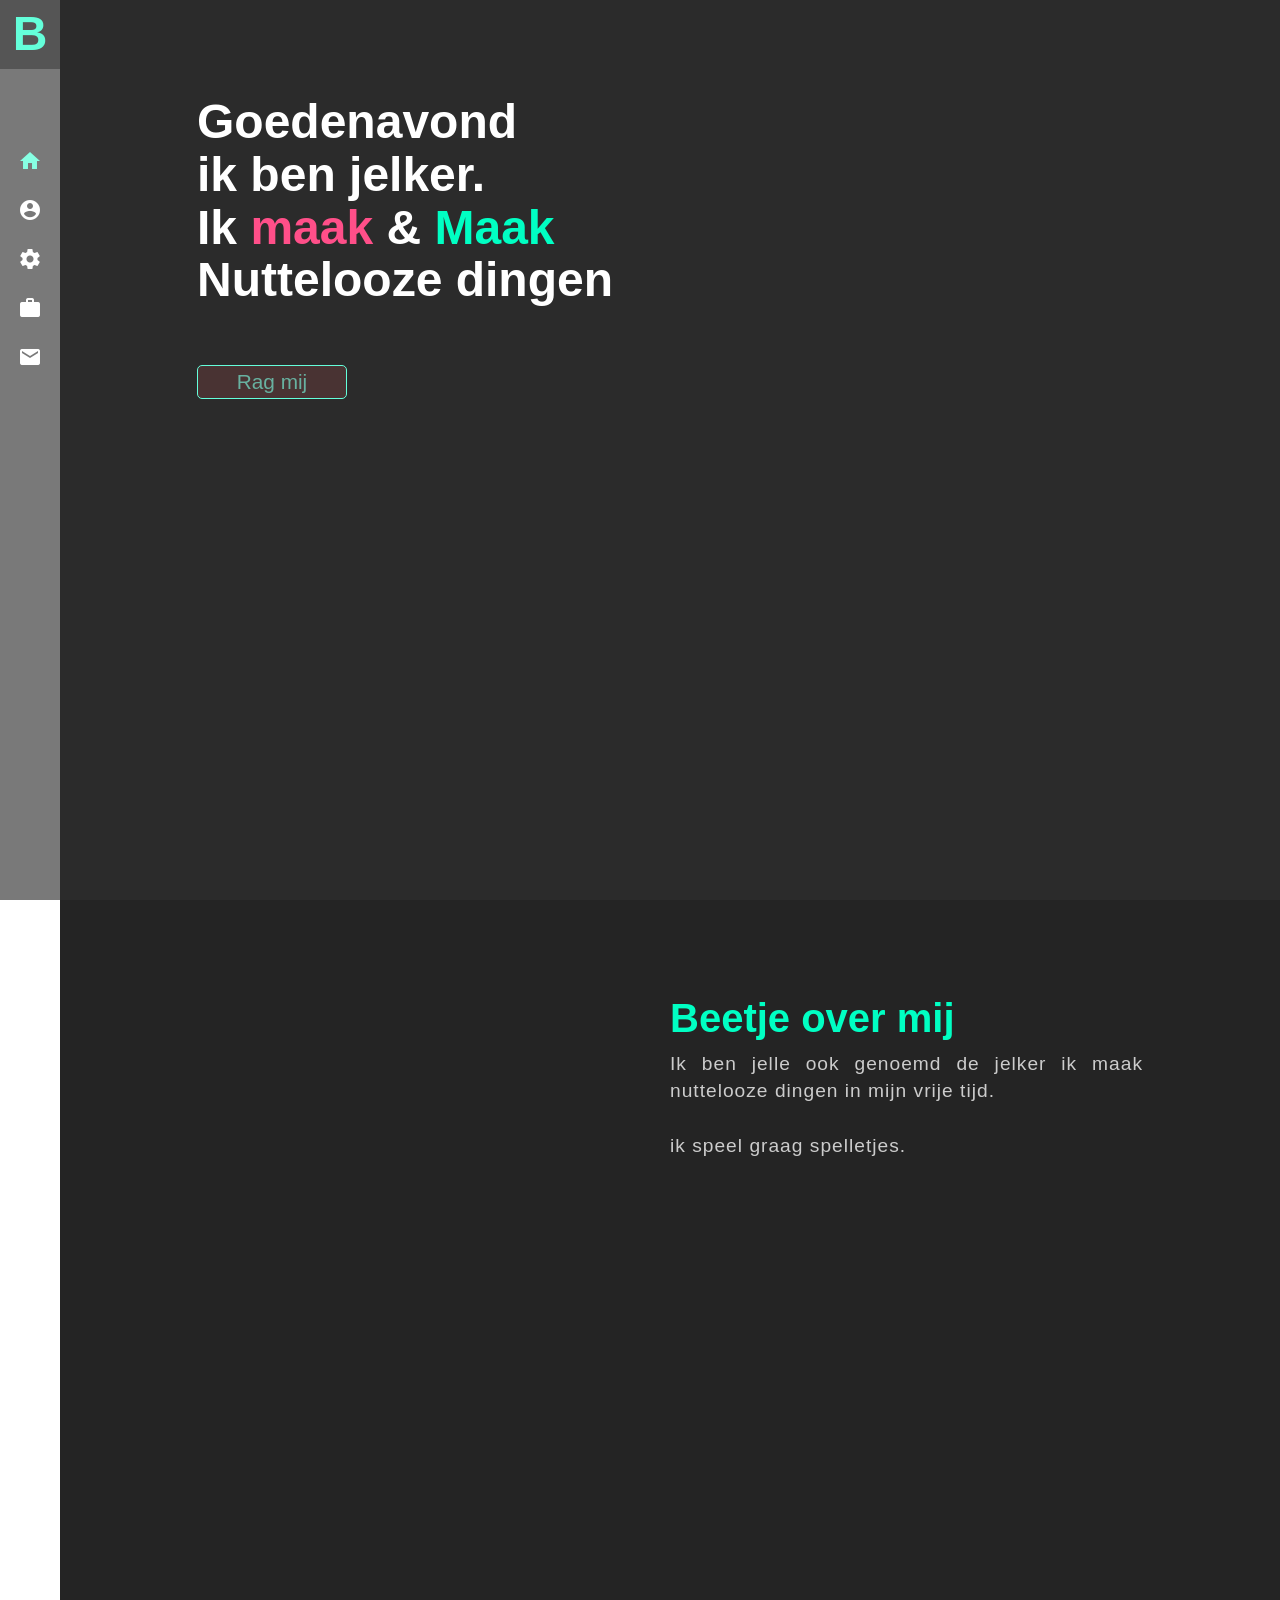
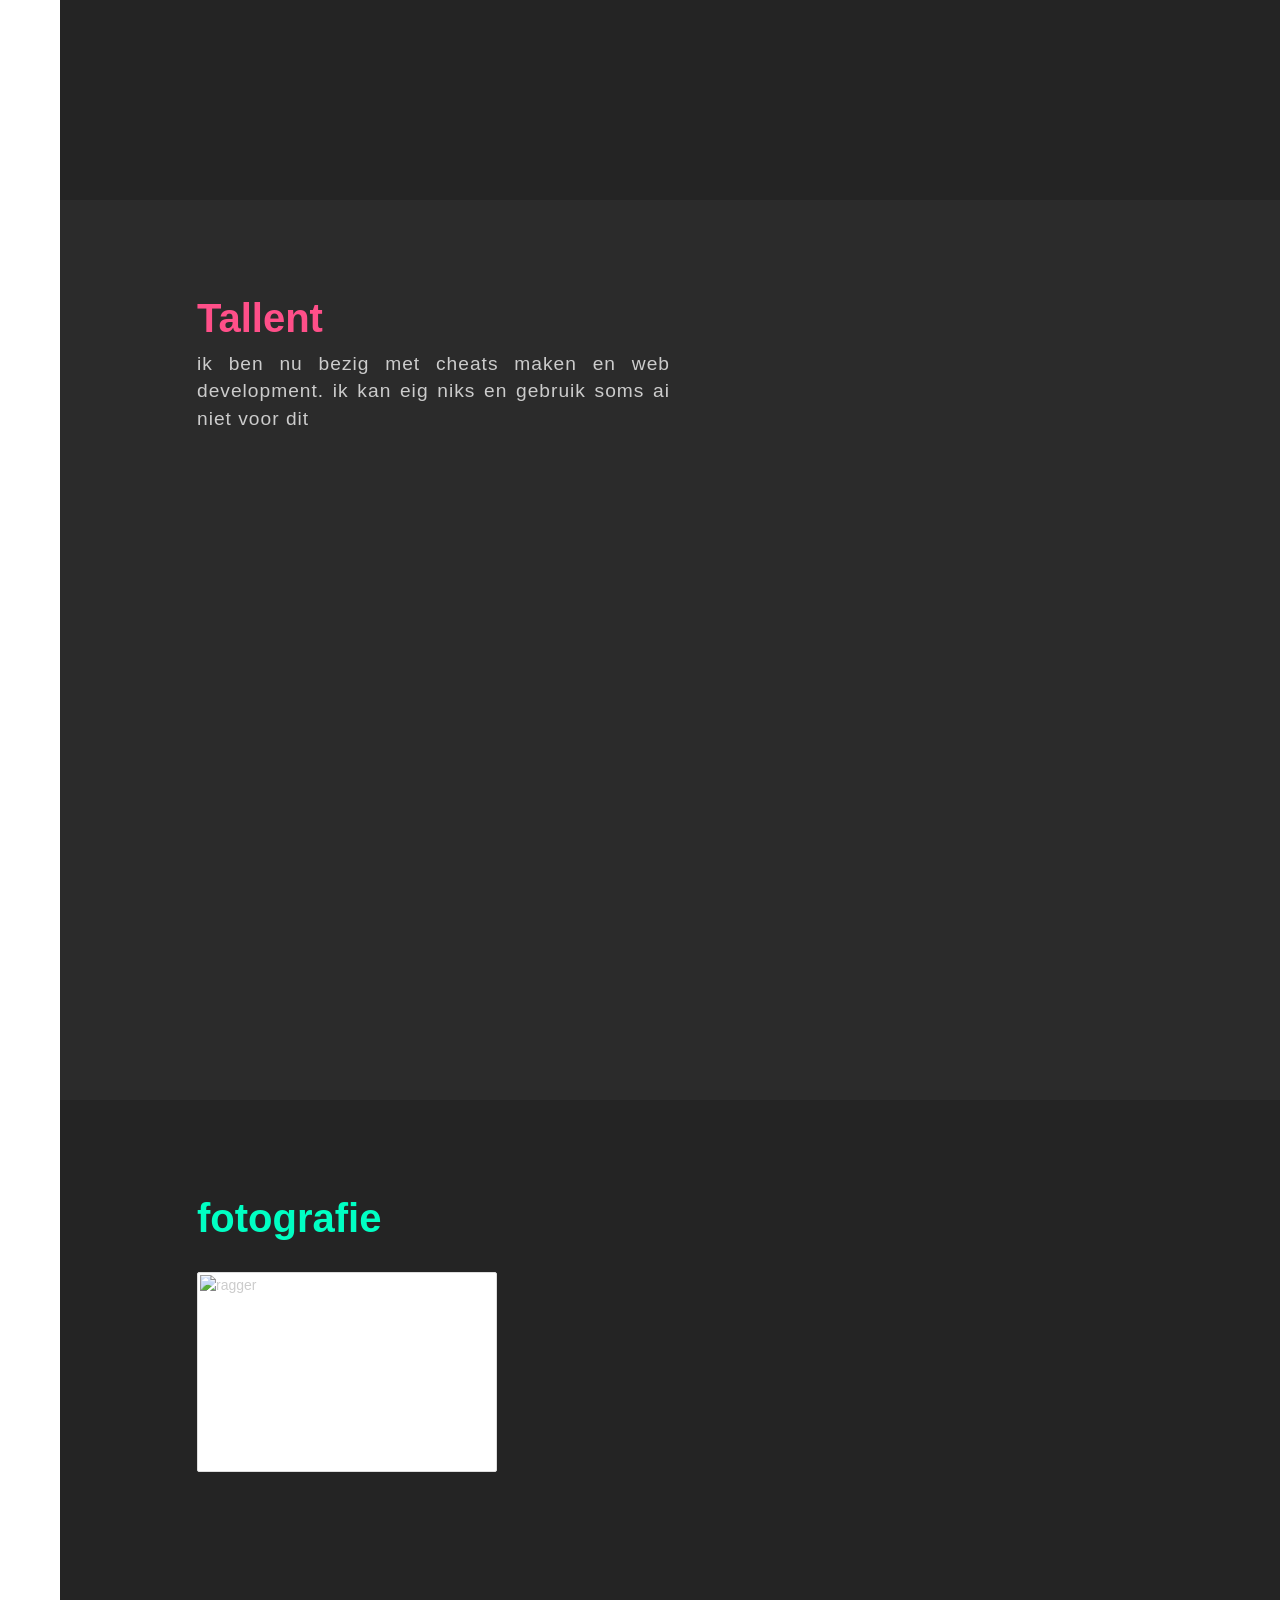
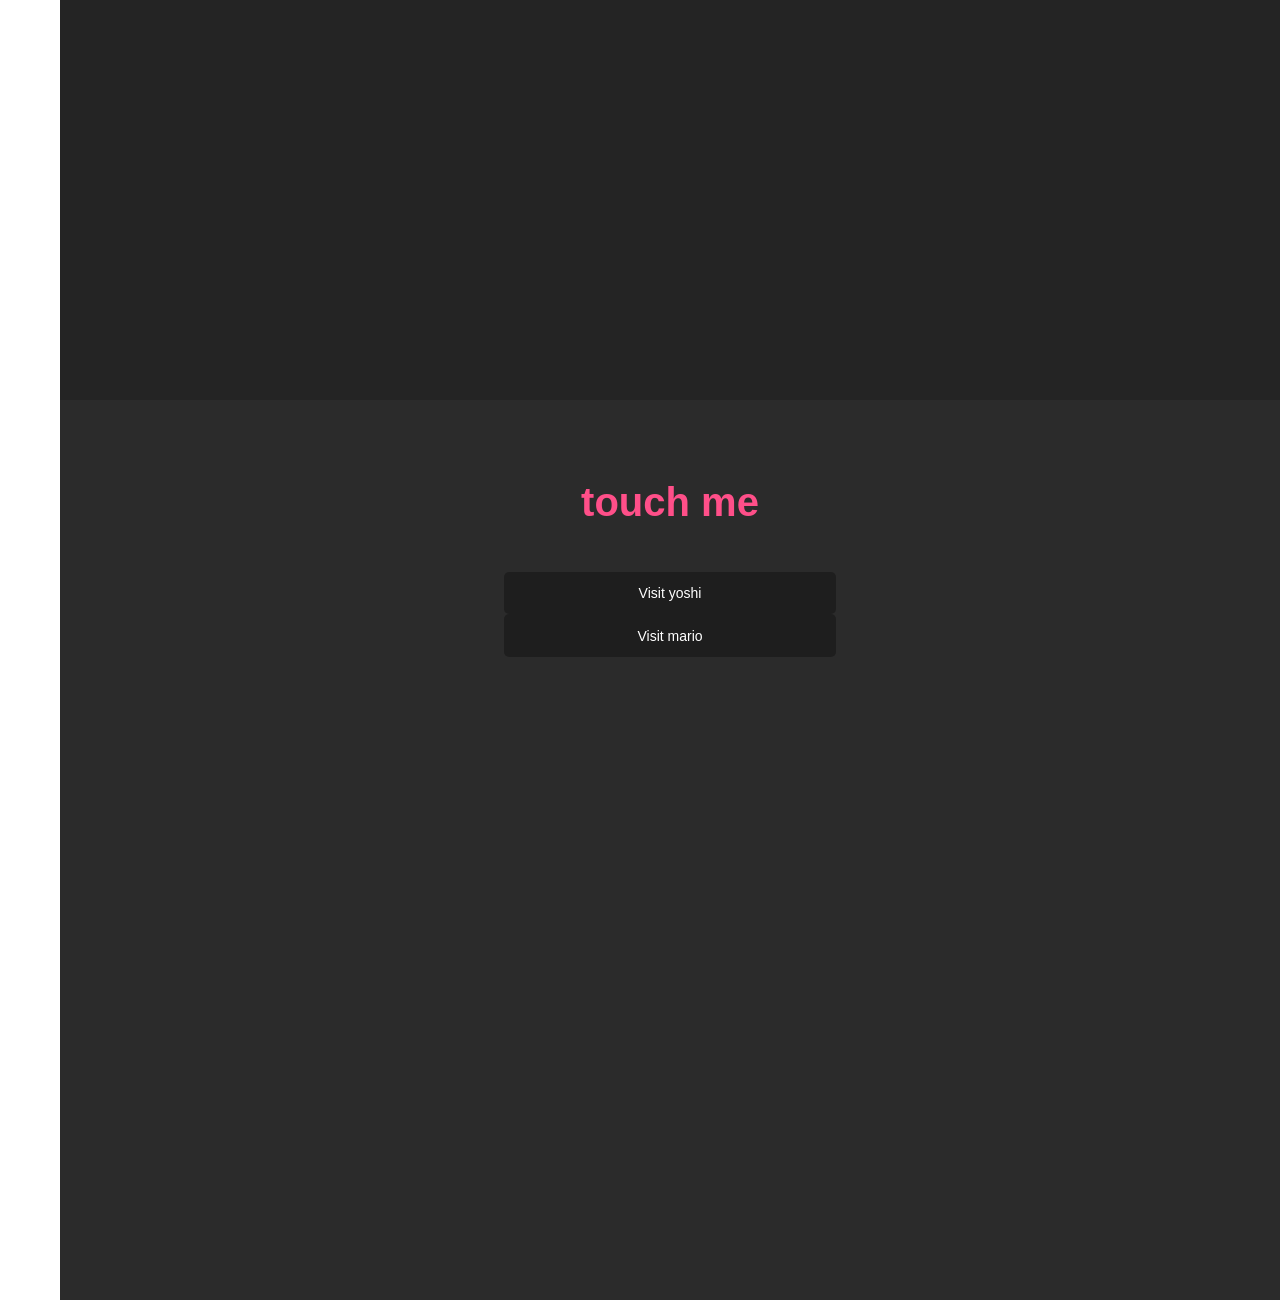
==== index.html @ 1fe653a0 "jasper site sito stick" ====
<!DOCTYPE html>
<html lang="nl-BE">
<head>
  <meta charset="UTF-8">
  <meta name="viewport" content="width=device-width, initial-scale=1.0">
  <title>Portfolio</title>
  <link rel="stylesheet" href="https://cdnjs.cloudflare.com/ajax/libs/twitter-bootstrap/3.3.7/css/bootstrap.min.css">
  <link rel="stylesheet" href="https://fonts.googleapis.com/icon?family=Material+Icons">
  <link rel="stylesheet" href="https://cdn.jsdelivr.net/gh/konpa/devicon@df6431e323547add1b4cf45992913f15286456d3/devicon.min.css">
  <link rel="stylesheet" href="css/style.css">
</head>
<body>
  <nav>
    <span class="brand">
      <a href="#home">B</a>
    </span>
    <div class="menu">
      <a href="#home" class="active scroll-page"><i class="material-icons">home</i></a><br>
      <a href="#about" class="scroll-page"><i class="material-icons">account_circle</i></a><br>
      <a href="#skills" class="scroll-page"><i class="material-icons">settings</i></a><br>
      <a href="#works" class="scroll-page"><i class="material-icons">work</i></a><br>
      <a href="#contact" class="scroll-page"><i class="material-icons">mail</i></a><br>
    </div>
    <div class="social">
      <a href="https://github.com/jellie12" target="_blank" rel="noopener noreferrer"><i class="devicon-github-plain"></i></a><br>
      <a href="https://twitter.com" target="_blank" rel="noopener noreferrer"><i class="devicon-twitter-plain"></i></a><br>
      <a href="https://www.facebook.com" target="_blank" rel="noopener noreferrer"><i class="devicon-facebook-plain"></i></a><br>
    </div>
  </nav>
  <section id="home">
    <div class="container">
      <h1 class="welcome">Goedenavond<br>ik ben jelker.<br> Ik <span class="pink">maak</span> &amp; <span class="blue">Maak</span> <br>Nuttelooze dingen</h1>
      <a href="#contact"><button class="scroll-page">Rag mij</button></a>
    </div>
  </section>
  <section id="about">
    <div class="container">
      <div class="text-container">
        <h2 class="blue">Beetje over mij</h2>
        <p>Ik ben jelle ook genoemd de jelker ik maak nuttelooze dingen in mijn vrije tijd.<br><br> ik speel graag spelletjes.</p>
      </div>
    </div>
  </section>
  <section id="skills">
    <div class="container">
      <div class="text-container">
        <h2 class="pink">Tallent</h2>
        <p>ik ben nu bezig met cheats maken en web development. ik kan eig niks en gebruik soms ai niet voor dit</p><br>
      </div>
    </div>
  </section>
  <section id="works">
    <div class="container">
      <h2 class="blue">fotografie</h2>
      <div class="image-container">
        <div class="img-display">
          <img src="../Project-Web-Dev-2026/media/mezelf.jpeg" alt="ragger" class="img-thumbnail">
        </div>
      </div>
    </div>
  </section>
  <section id="contact">
    <div class="container">
      <div class="form-container">
        <h2 class="pink">touch me</h2>
        <form>
          <a href="https://6ssl.github.io/project1-BETA/">
            <input type="button" value="Visit yoshi"/>
          </a>
          <a href="https://walter-white-the-creator.github.io/jasper/">
            <input type="button" value="Visit mario"/>
          </a>
        </form>
      </div>
    </div>
  </section>
  <script src="https://cdnjs.cloudflare.com/ajax/libs/jquery/3.2.1/jquery.min.js"></script>
  <script src="js/app.js"></script>
</body>
</html>
---- css/style.css ----
html {
  font-size: 16px;
}

body {
  margin: 0;
  padding: 0;
  width: 100%;
  color: #ccc;
}

.container {
  width: 80%;
}

a, a:hover {
  text-decoration: none;
  color: #64ffda;
}

nav {
  position: fixed;
  display: block;
  width: 60px;
  height: 100vh;
  background-color: #797979;
  text-align: center;
  z-index: 1000;
}

nav .brand {
  font-size: 3rem;
  font-weight: 600;
  display: block;
  background-color: #555555;
}

nav .menu {
  display: block;
  margin-top: 5rem;
}

nav .menu a {
  display: block;
}

nav .menu a, nav .social a {
  color: #ffffff;
  -webkit-transition: color 320ms ease-in;
  -moz-transition: color 320ms ease-in;
  -ms-transition: color 320ms ease-in;
  -o-transition: color 320ms ease-in;
  transition: color 320ms ease-in;
}

nav .menu a:hover, nav .menu a.active, nav .social a:hover {
  color: #87ffe3;
}

nav .social {
  margin-top: 3rem;
}

nav .social a {
  display: inline-block;
  margin-bottom: 5px;
}

section {
  min-height: 100vh;
  margin-left: 60px;
}

section:nth-child(odd) {
  background-color: #242424;
}

section:nth-child(even) {
  background-color: #2b2b2b;
}

.container h2 {
  margin-top: 6rem;
  font-weight: 800;
  font-size: 2.5rem;
}

.welcome {
  font-size: 3rem;
  font-weight: 800;
  color: #fff;
  margin-top: 6rem;
}

.pink {
  color: #ff4f89;
}

.blue {
  color: #00ffc3;
}

#home button {
  margin-top: 3rem;
  width: 150px;
  font-size: 1.3rem;
  border: 1px solid #64ffdb;
  border-radius: 5px;
  color: #68b1a0;
  background-color: #493333;
  -webkit-transition: background 320ms ease-in;
  -moz-transition: background 320ms ease-in;
  -ms-transition: background 320ms ease-in;
  -o-transition: background 320ms ease-in;
  transition: background 320ms ease-in;
}

#home button:hover {
  background-color: #4ba590;
  color: #676767;
}

.text-container {
  width: 50%;
  text-align: justify;
}

#about .text-container {
  float: right;
}

.text-container p {
  font-size: 1.2rem;
  letter-spacing: 1px;
}

#works h2 {
  margin-bottom: 2rem;
}

.img-thumbnail {
  width: 300px;
  height: 200px;
  background-color: #fff;
  padding: 2px;
  border-radius: 2px;
}

.form-container {
  width: 50%;
  text-align: center;
  margin: 0 auto;
  margin-top: -1rem;
}

form {
  margin-top: 3rem;
}

.form-container input, .form-container textarea, .form-container button {
  margin: 0 auto;
  display: block;
}

input, textarea {
  width: 70%;
  border: none;
  border-radius: 5px;
  padding: .7rem;
  background-color: rgba(0, 0, 0, 0.3);
  color: #fff;
}

textarea {
  height: 120px;
  resize: none;
}

form button {
  margin-top: 3rem;
  width: 150px;
  height: 2rem;
  font-size: 1rem;
  border: 1px solid #f06292;
  border-radius: 5px;
  color: #f06292;
  background-color: #444;
  -webkit-transition: background 320ms ease-in;
  -moz-transition: background 320ms ease-in;
  -ms-transition: background 320ms ease-in;
  -o-transition: background 320ms ease-in;
  transition: background 320ms ease-in;
}

form button:hover {
  background-color: #f06292;
  color: #444;
}
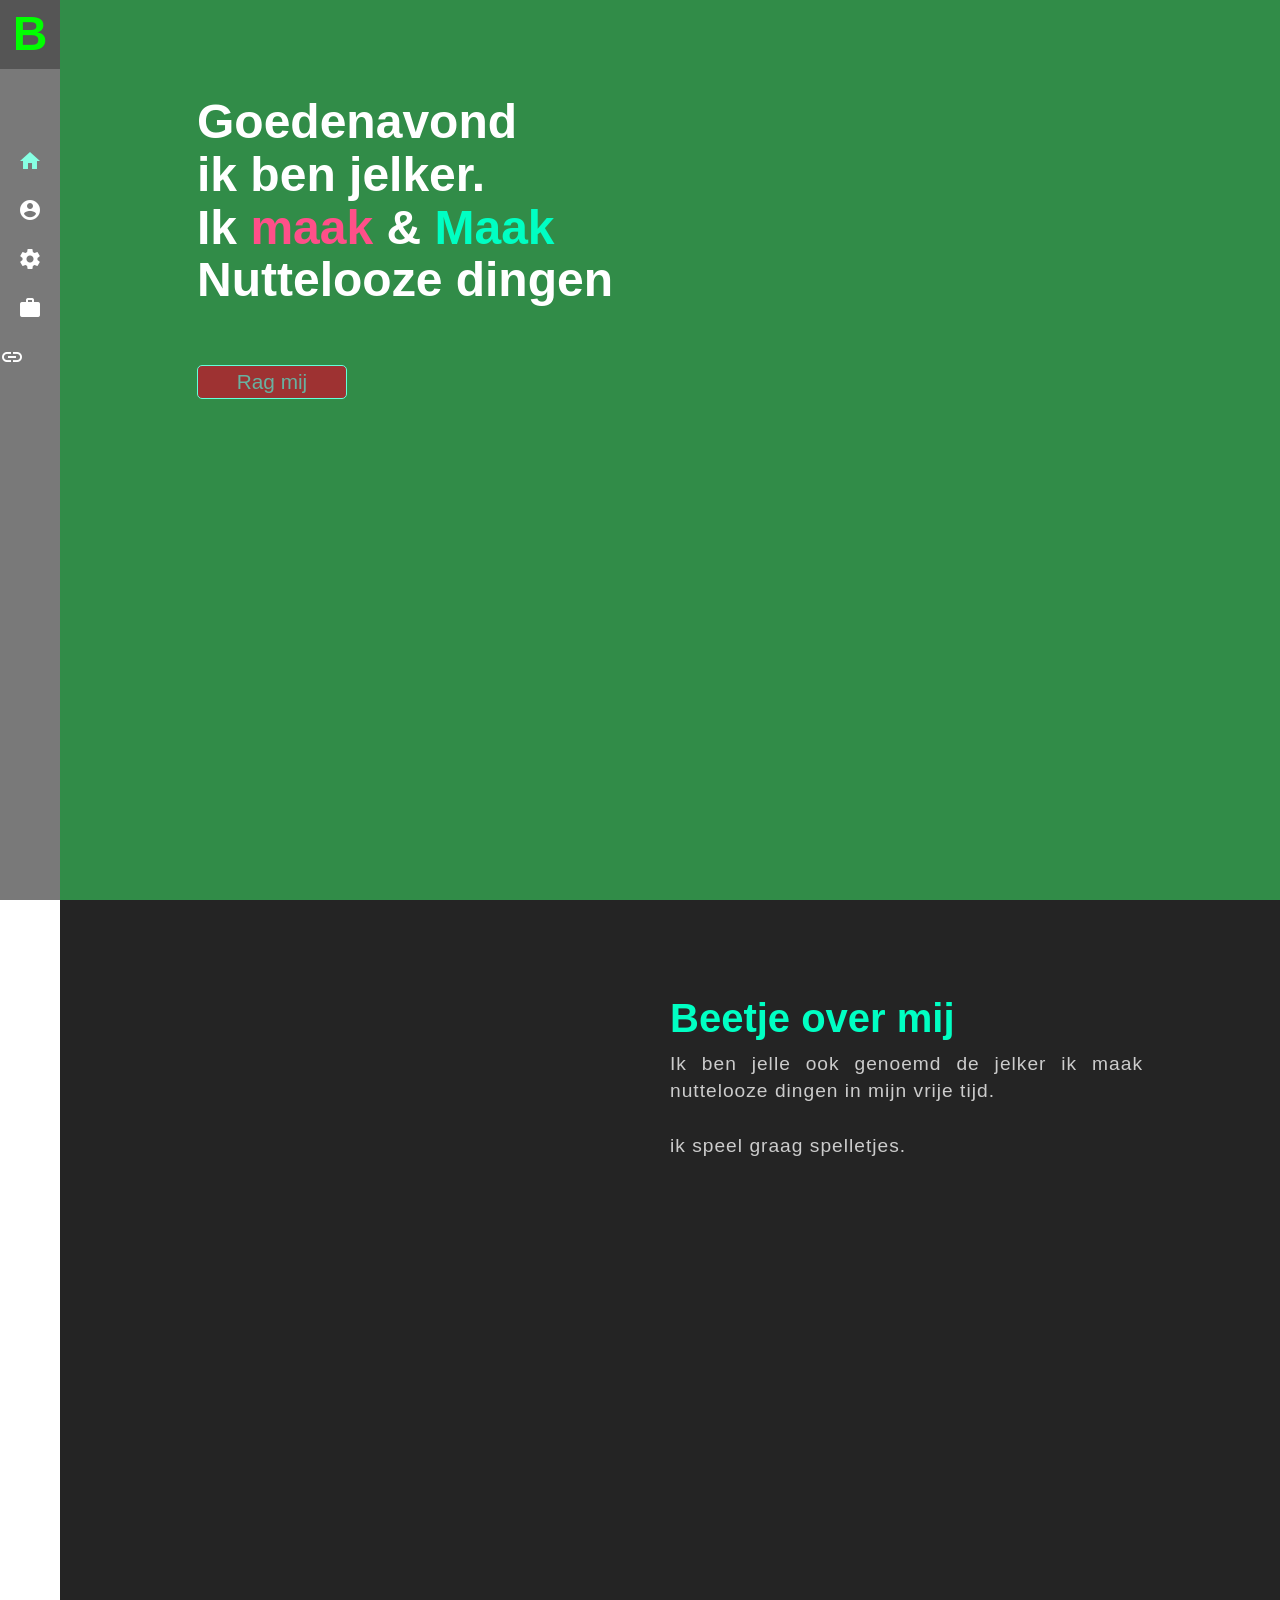
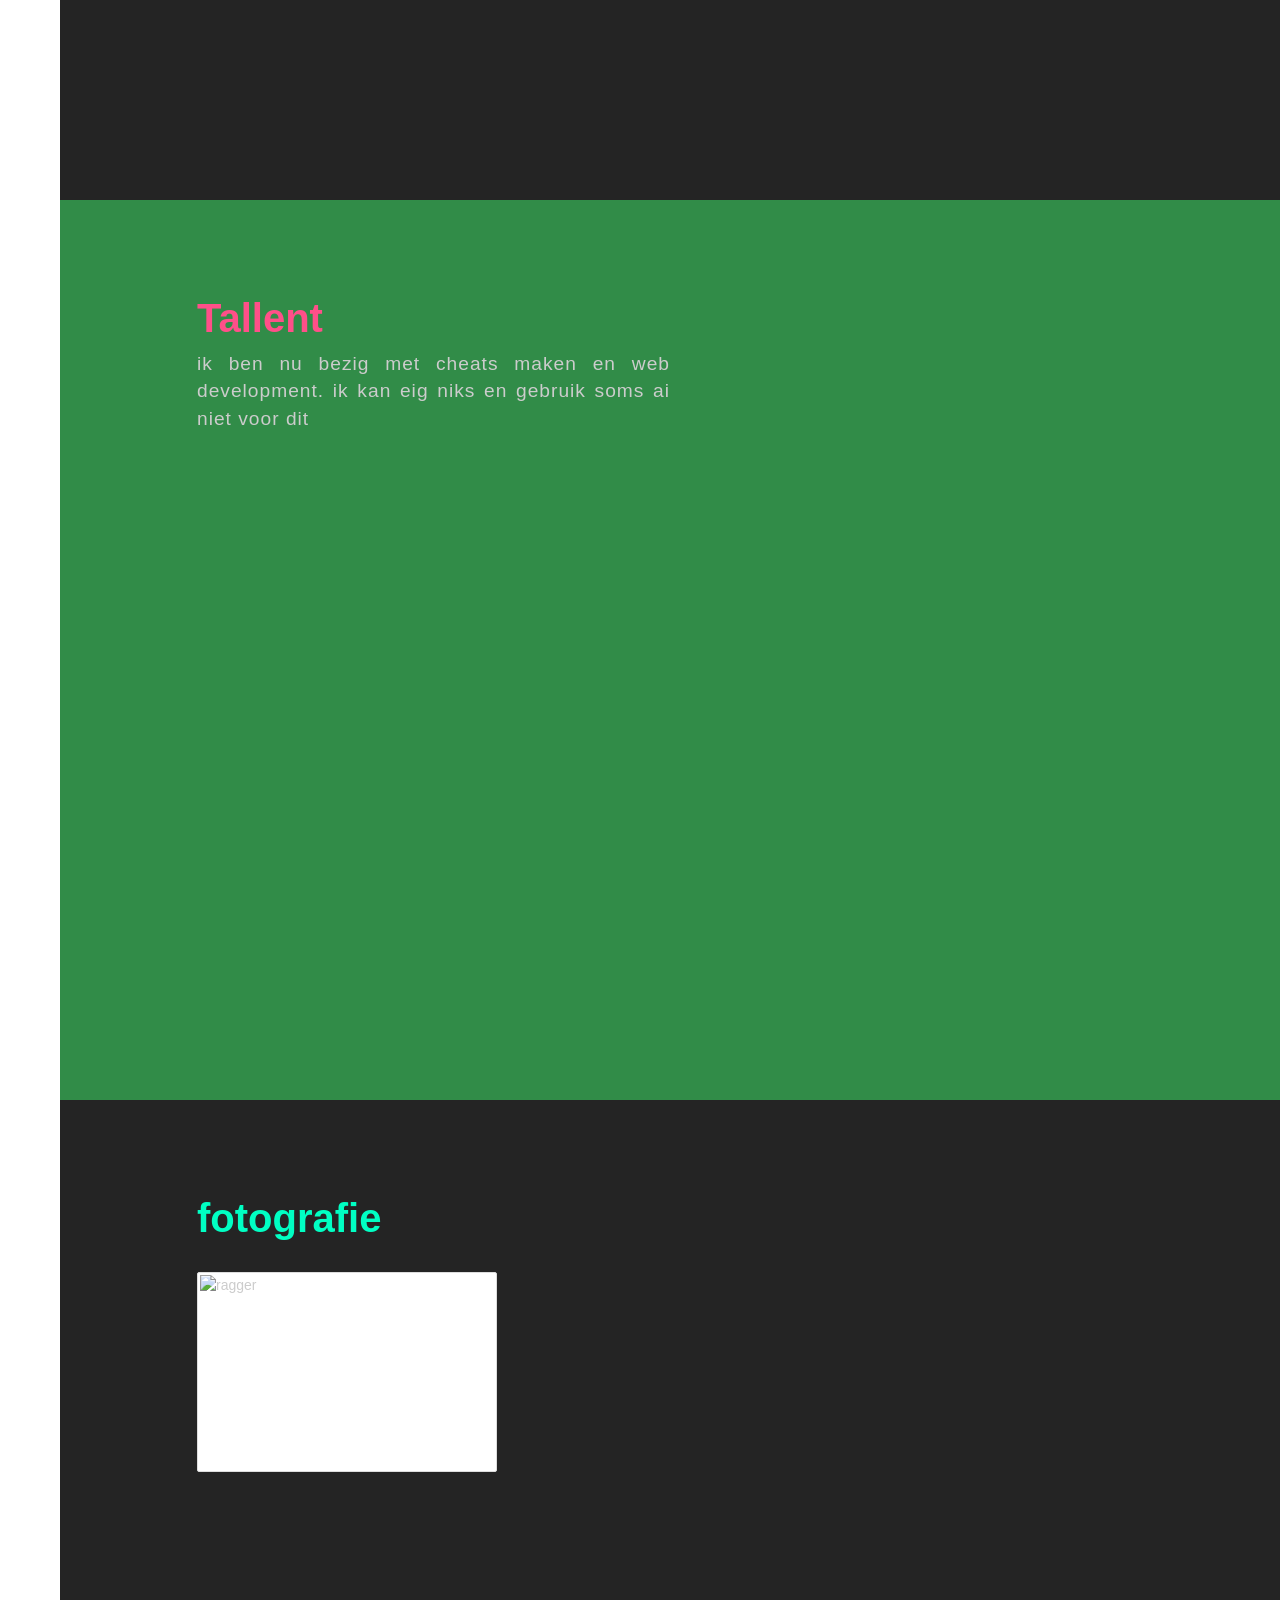
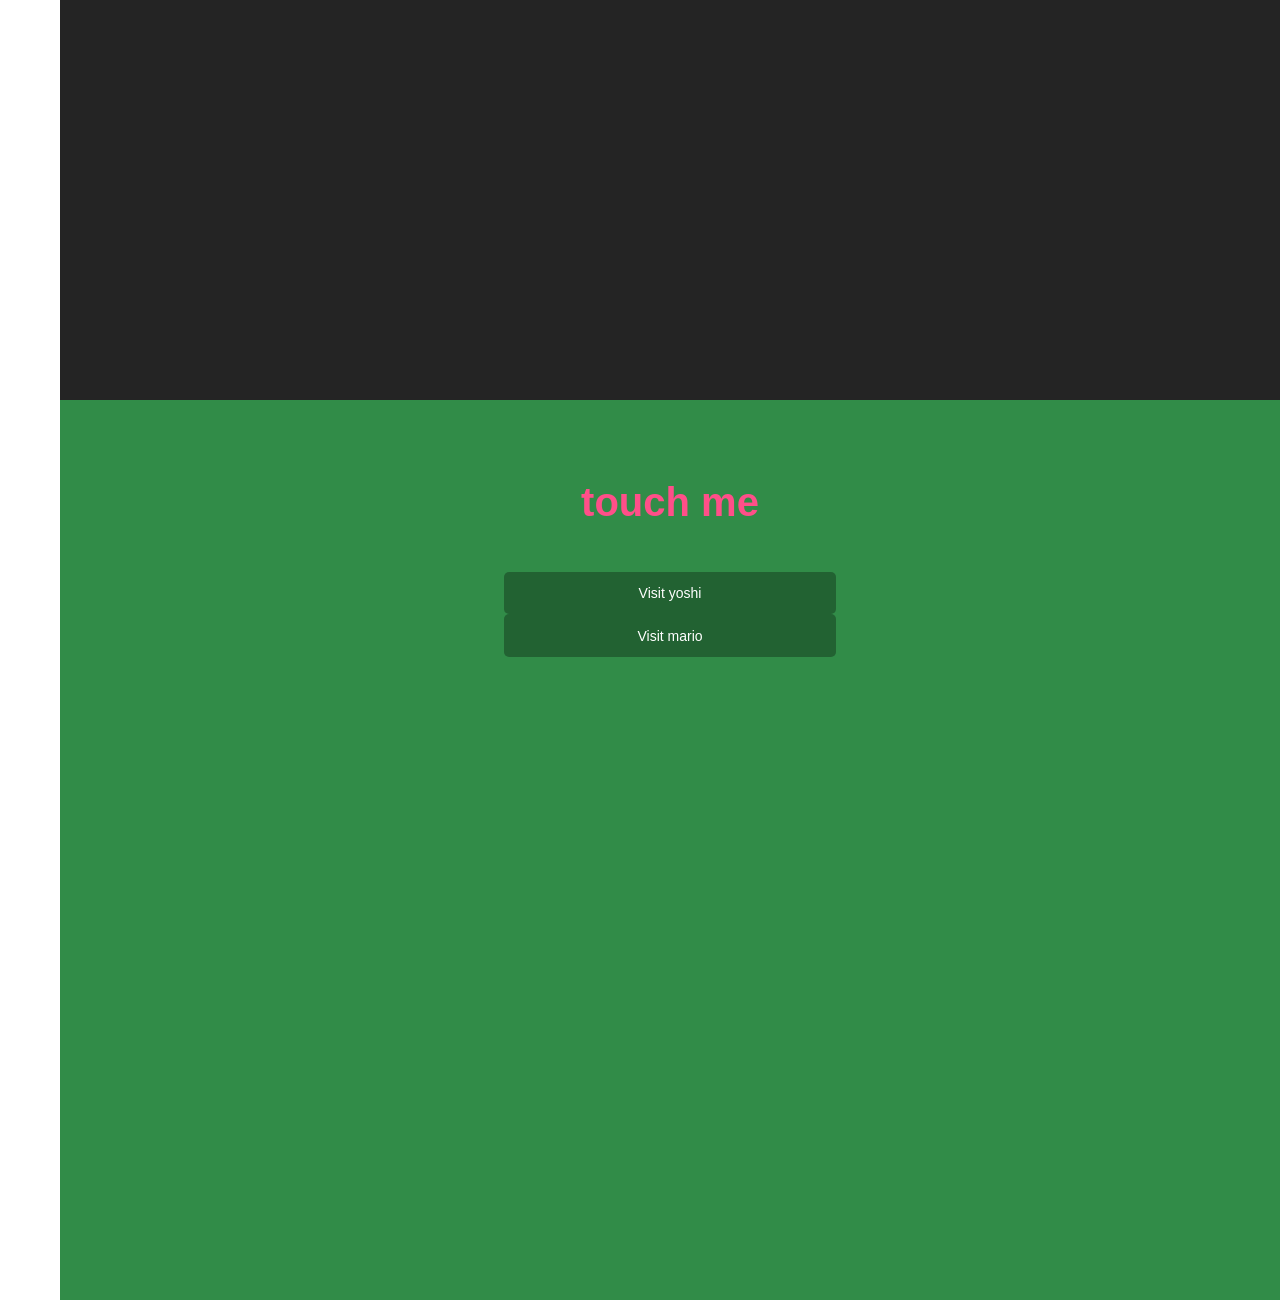
==== commit 5099585d: "Update index.html" ====
--- a/index.html
+++ b/index.html
@@ -19,7 +19,7 @@
       <a href="#about" class="scroll-page"><i class="material-icons">account_circle</i></a><br>
       <a href="#skills" class="scroll-page"><i class="material-icons">settings</i></a><br>
       <a href="#works" class="scroll-page"><i class="material-icons">work</i></a><br>
-      <a href="#contact" class="scroll-page"><i class="material-icons">mail</i></a><br>
+      <a href="#contact" class="scroll-page"><i class="material-icons">linked_services</i></a><br>
     </div>
     <div class="social">
       <a href="https://github.com/jellie12" target="_blank" rel="noopener noreferrer"><i class="devicon-github-plain"></i></a><br>
--- a/css/style.css
+++ b/css/style.css
@@ -15,7 +15,7 @@
 
 a, a:hover {
   text-decoration: none;
-  color: #64ffda;
+  color: #00ff00;
 }
 
 nav {
@@ -76,7 +76,7 @@
 }
 
 section:nth-child(even) {
-  background-color: #2b2b2b;
+  background-color: #318c48;
 }
 
 .container h2 {
@@ -107,7 +107,7 @@
   border: 1px solid #64ffdb;
   border-radius: 5px;
   color: #68b1a0;
-  background-color: #493333;
+  background-color: #9e3232;
   -webkit-transition: background 320ms ease-in;
   -moz-transition: background 320ms ease-in;
   -ms-transition: background 320ms ease-in;
@@ -117,7 +117,7 @@
 
 #home button:hover {
   background-color: #4ba590;
-  color: #676767;
+  color: #56b865;
 }
 
 .text-container {
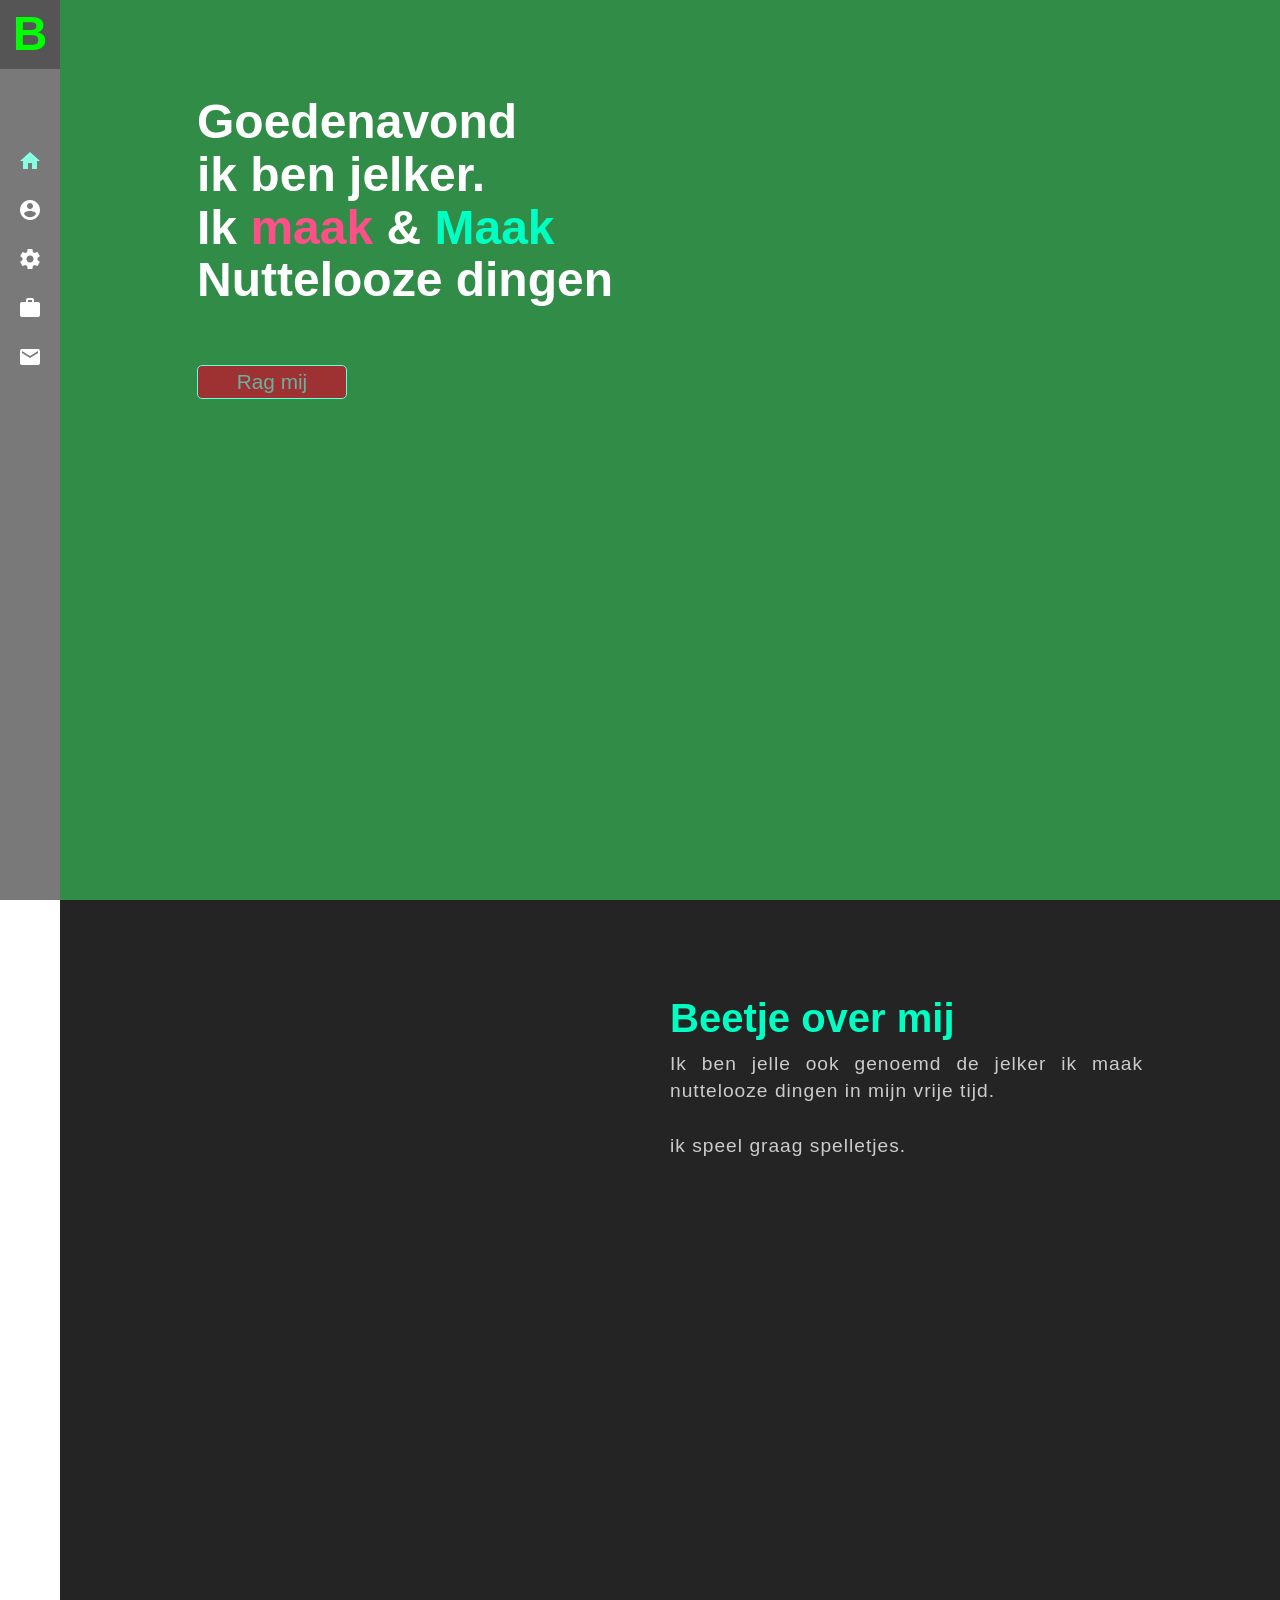
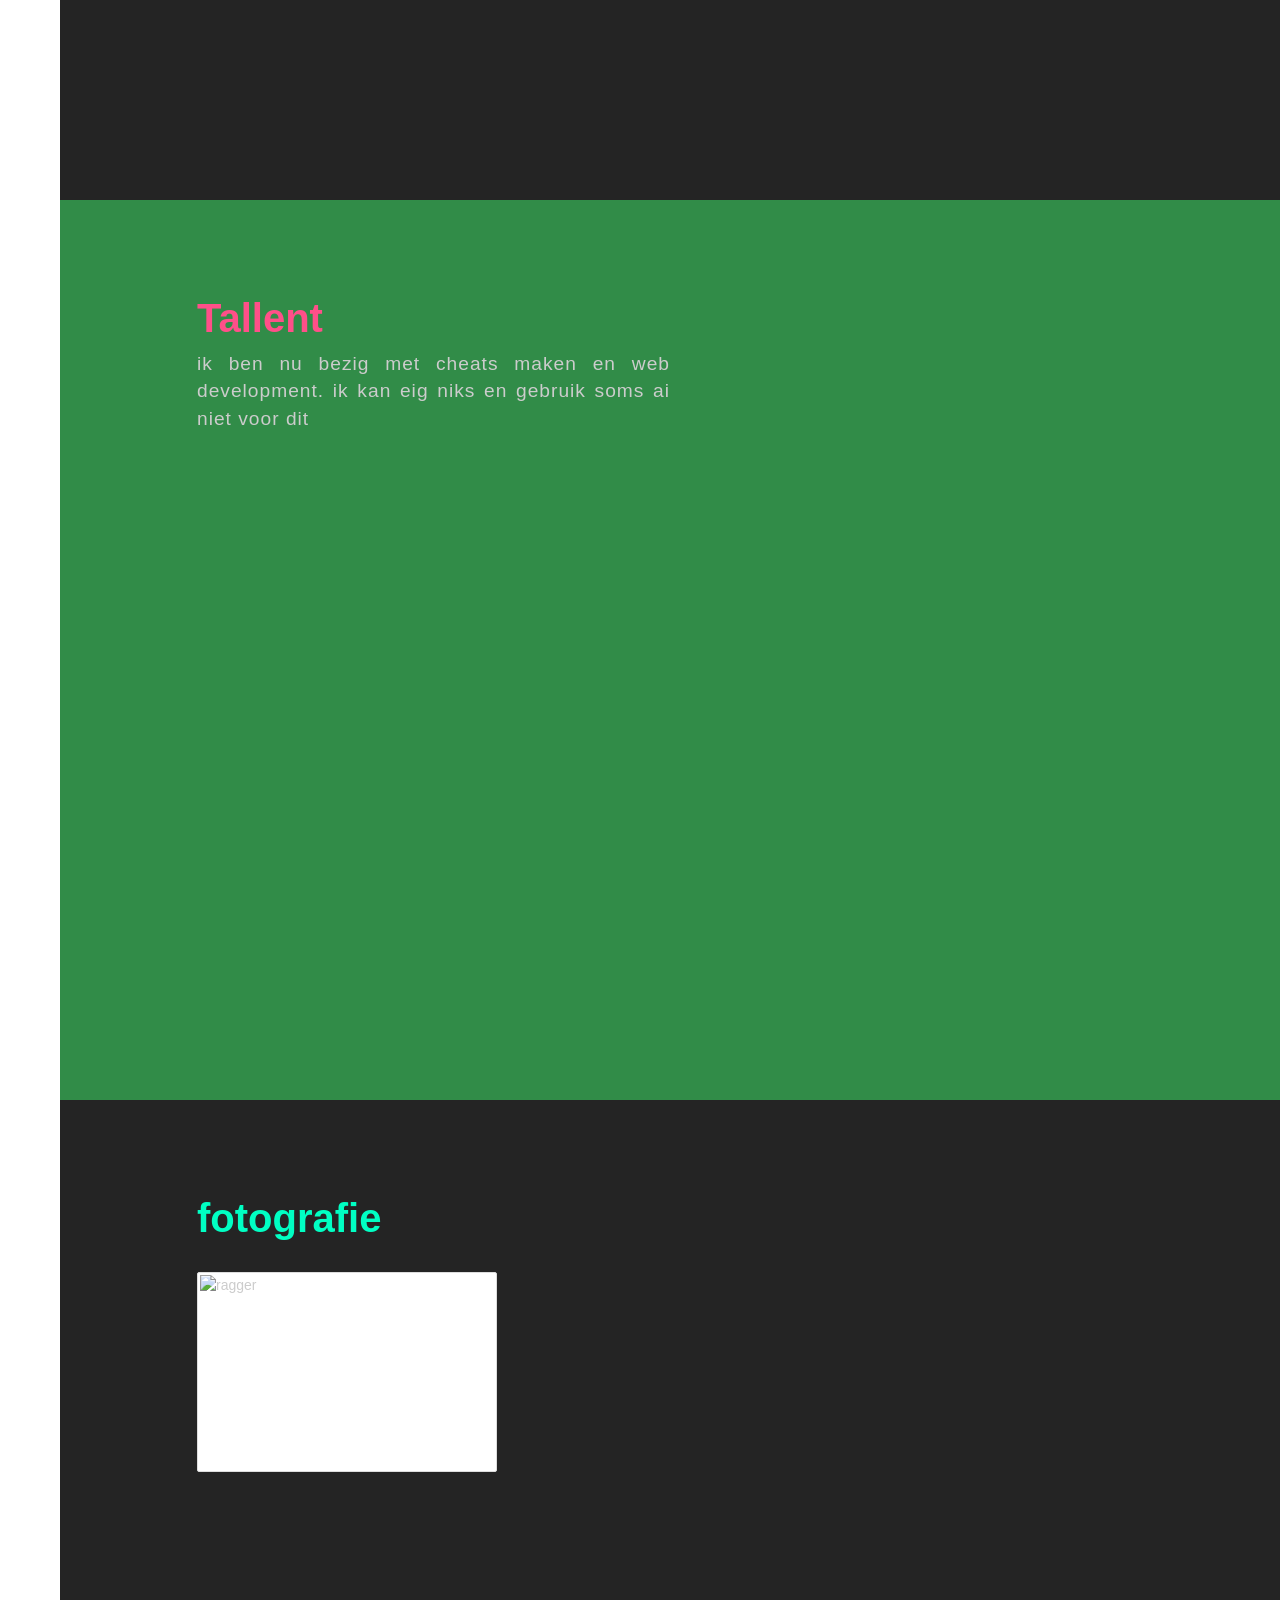
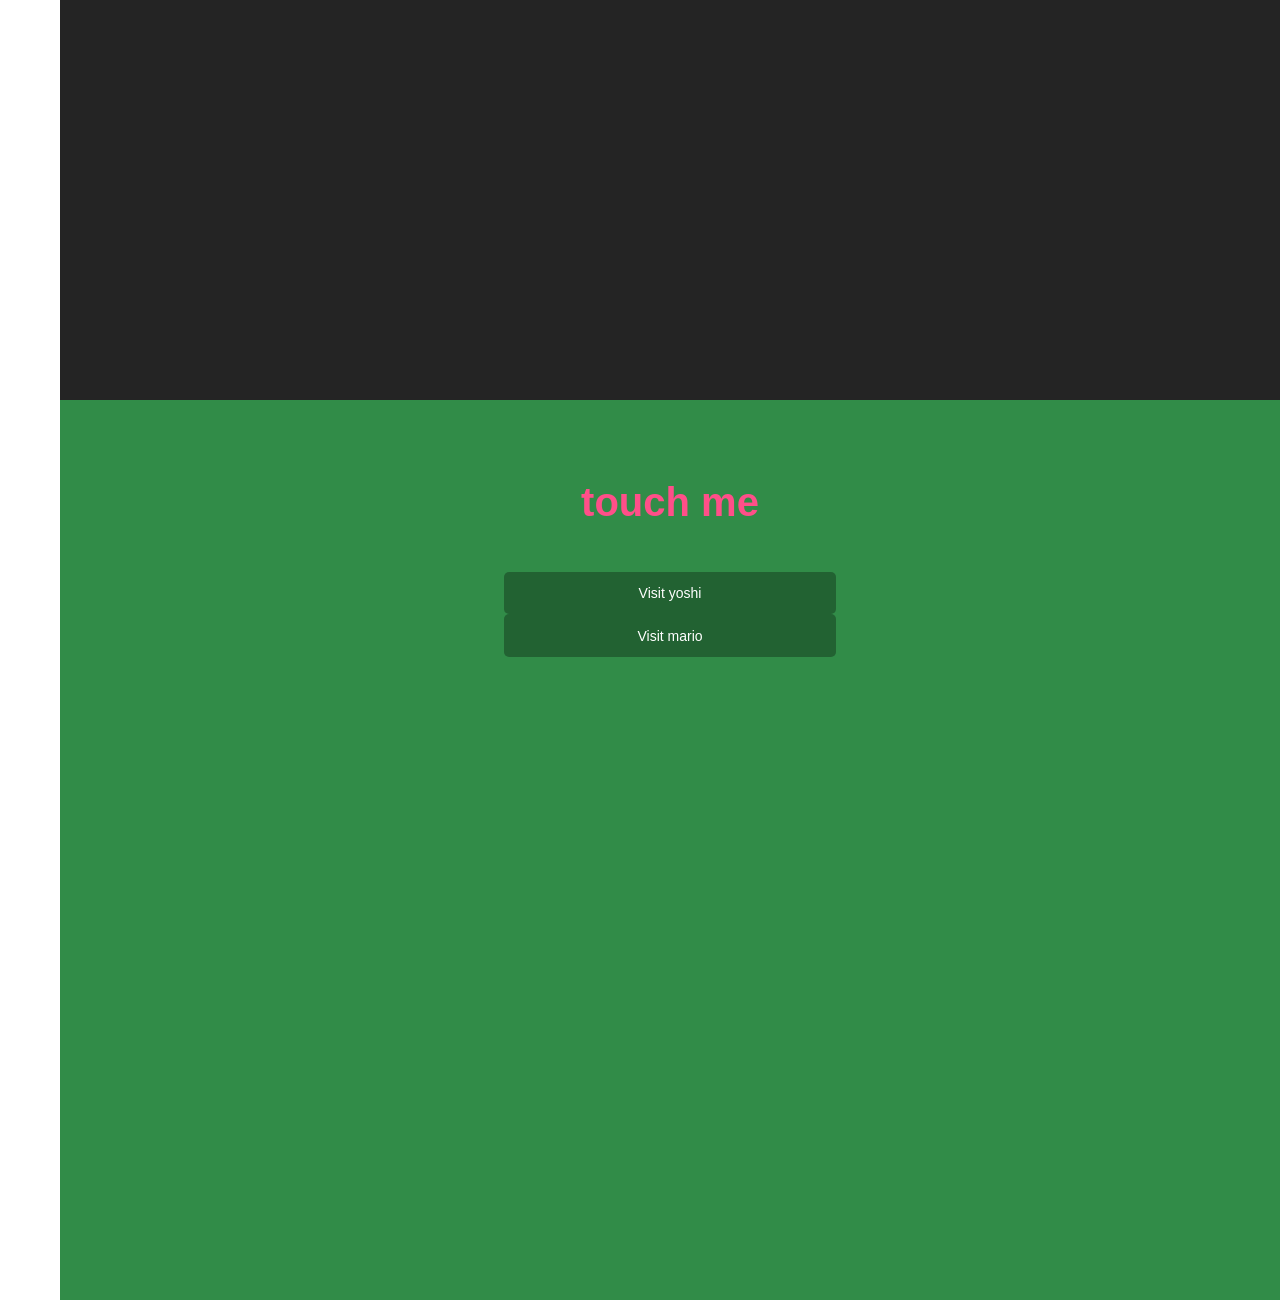
==== commit 72ad4eda: "Update index.html" ====
--- a/index.html
+++ b/index.html
@@ -19,7 +19,7 @@
       <a href="#about" class="scroll-page"><i class="material-icons">account_circle</i></a><br>
       <a href="#skills" class="scroll-page"><i class="material-icons">settings</i></a><br>
       <a href="#works" class="scroll-page"><i class="material-icons">work</i></a><br>
-      <a href="#contact" class="scroll-page"><i class="material-icons">linked_services</i></a><br>
+      <a href="#contact" class="scroll-page"><i class="material-icons">mail</i></a><br>
     </div>
     <div class="social">
       <a href="https://github.com/jellie12" target="_blank" rel="noopener noreferrer"><i class="devicon-github-plain"></i></a><br>
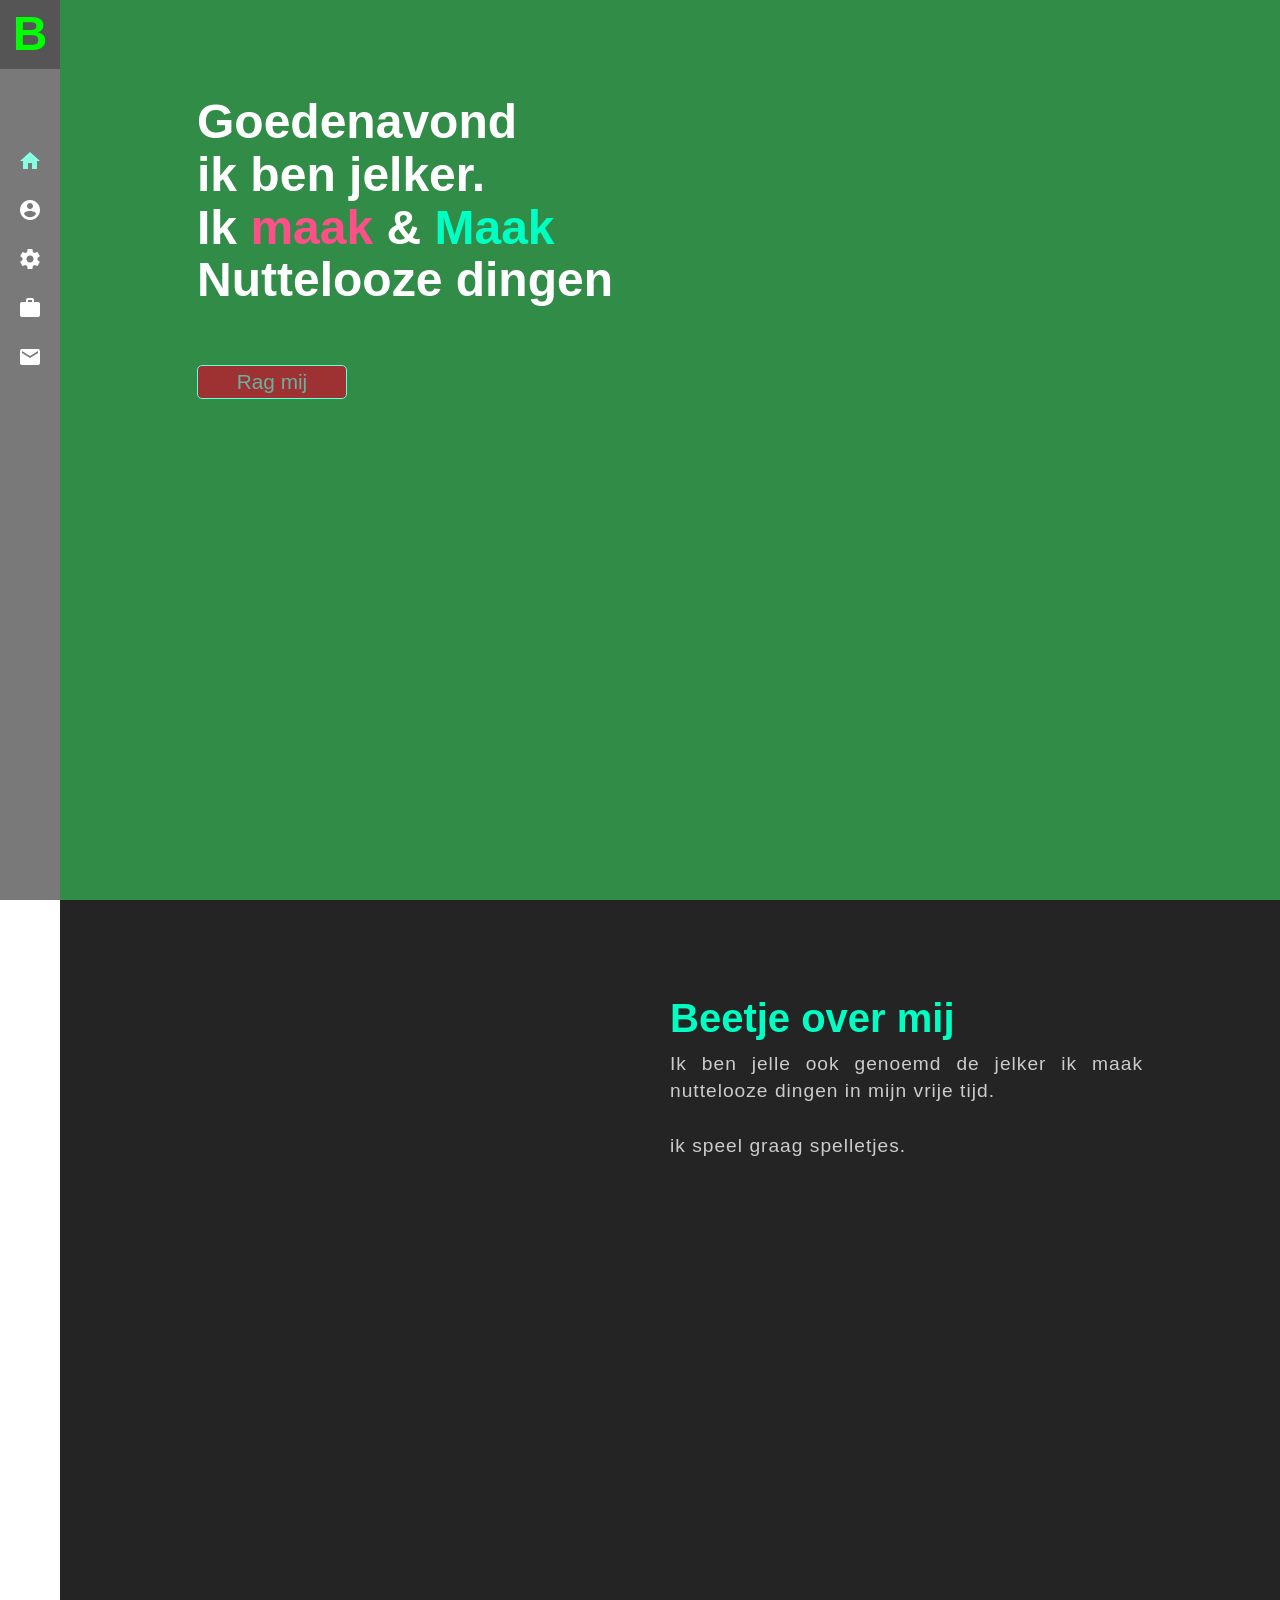
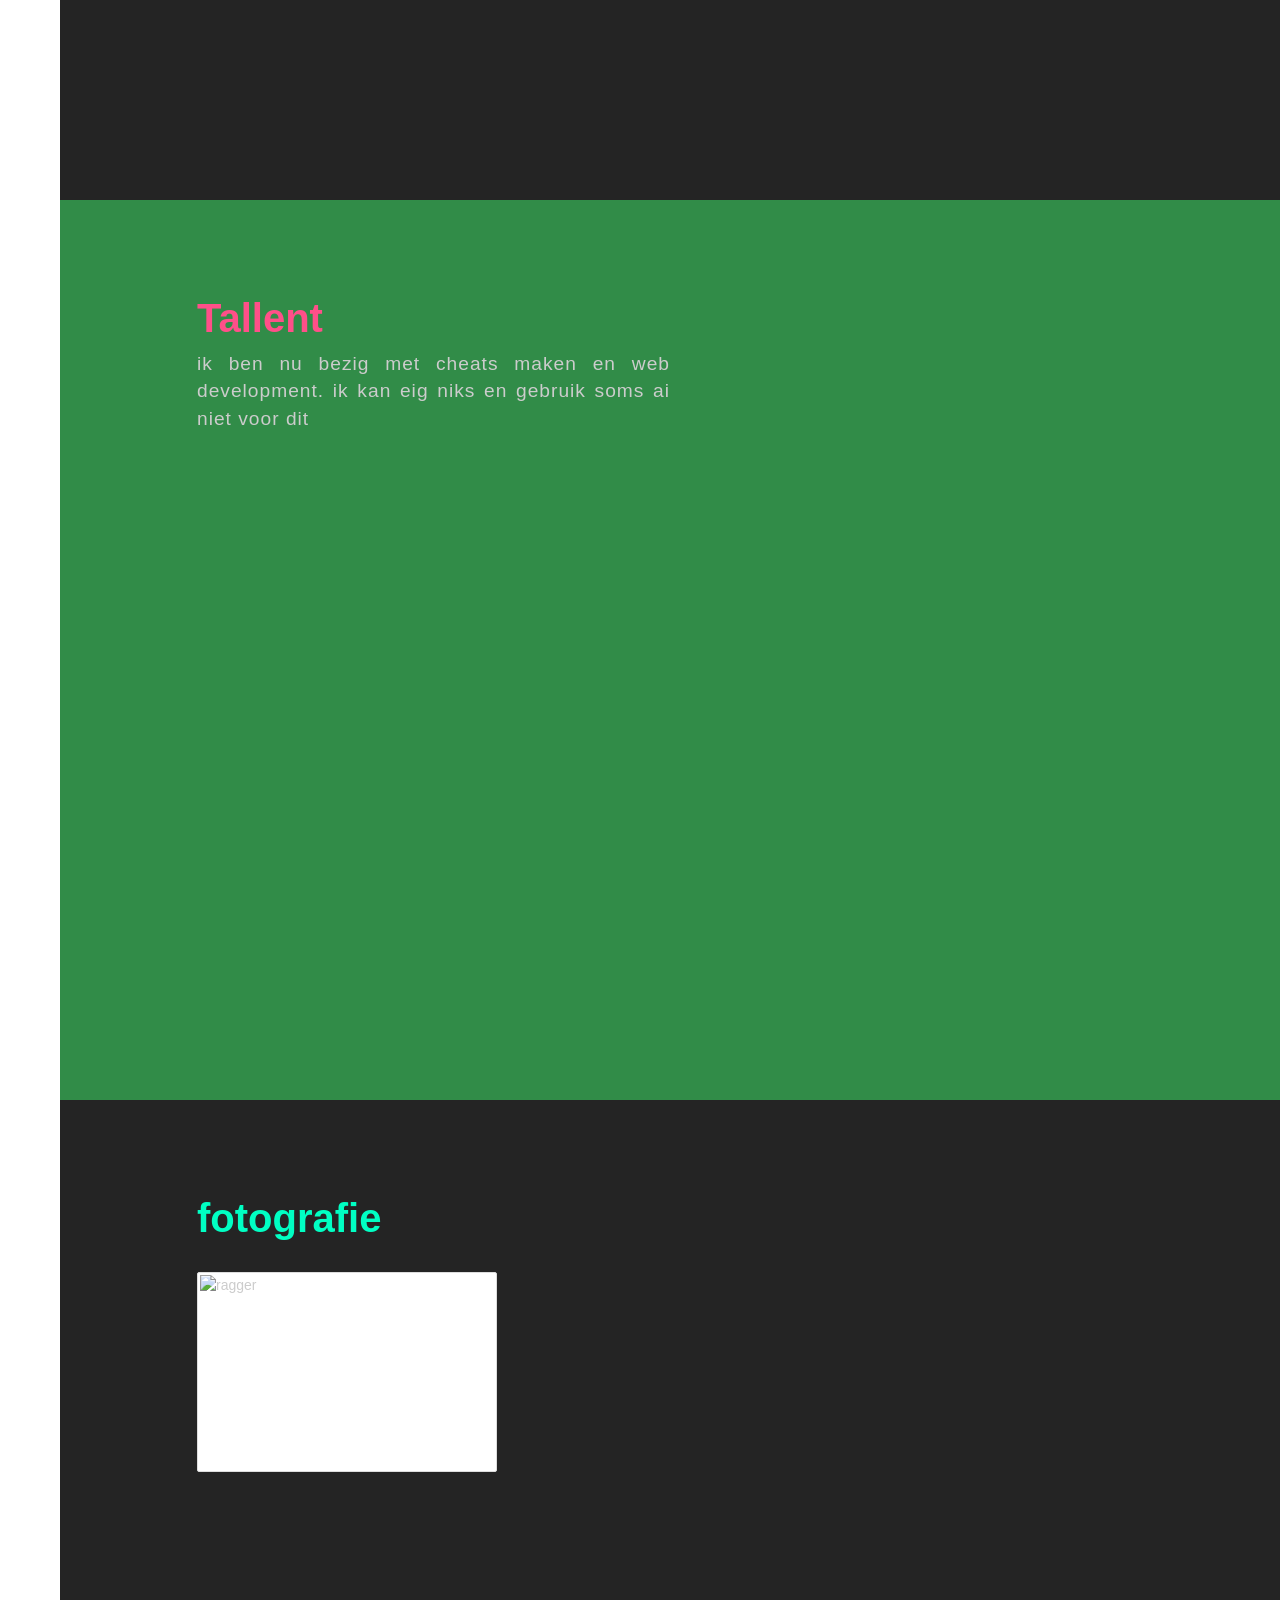
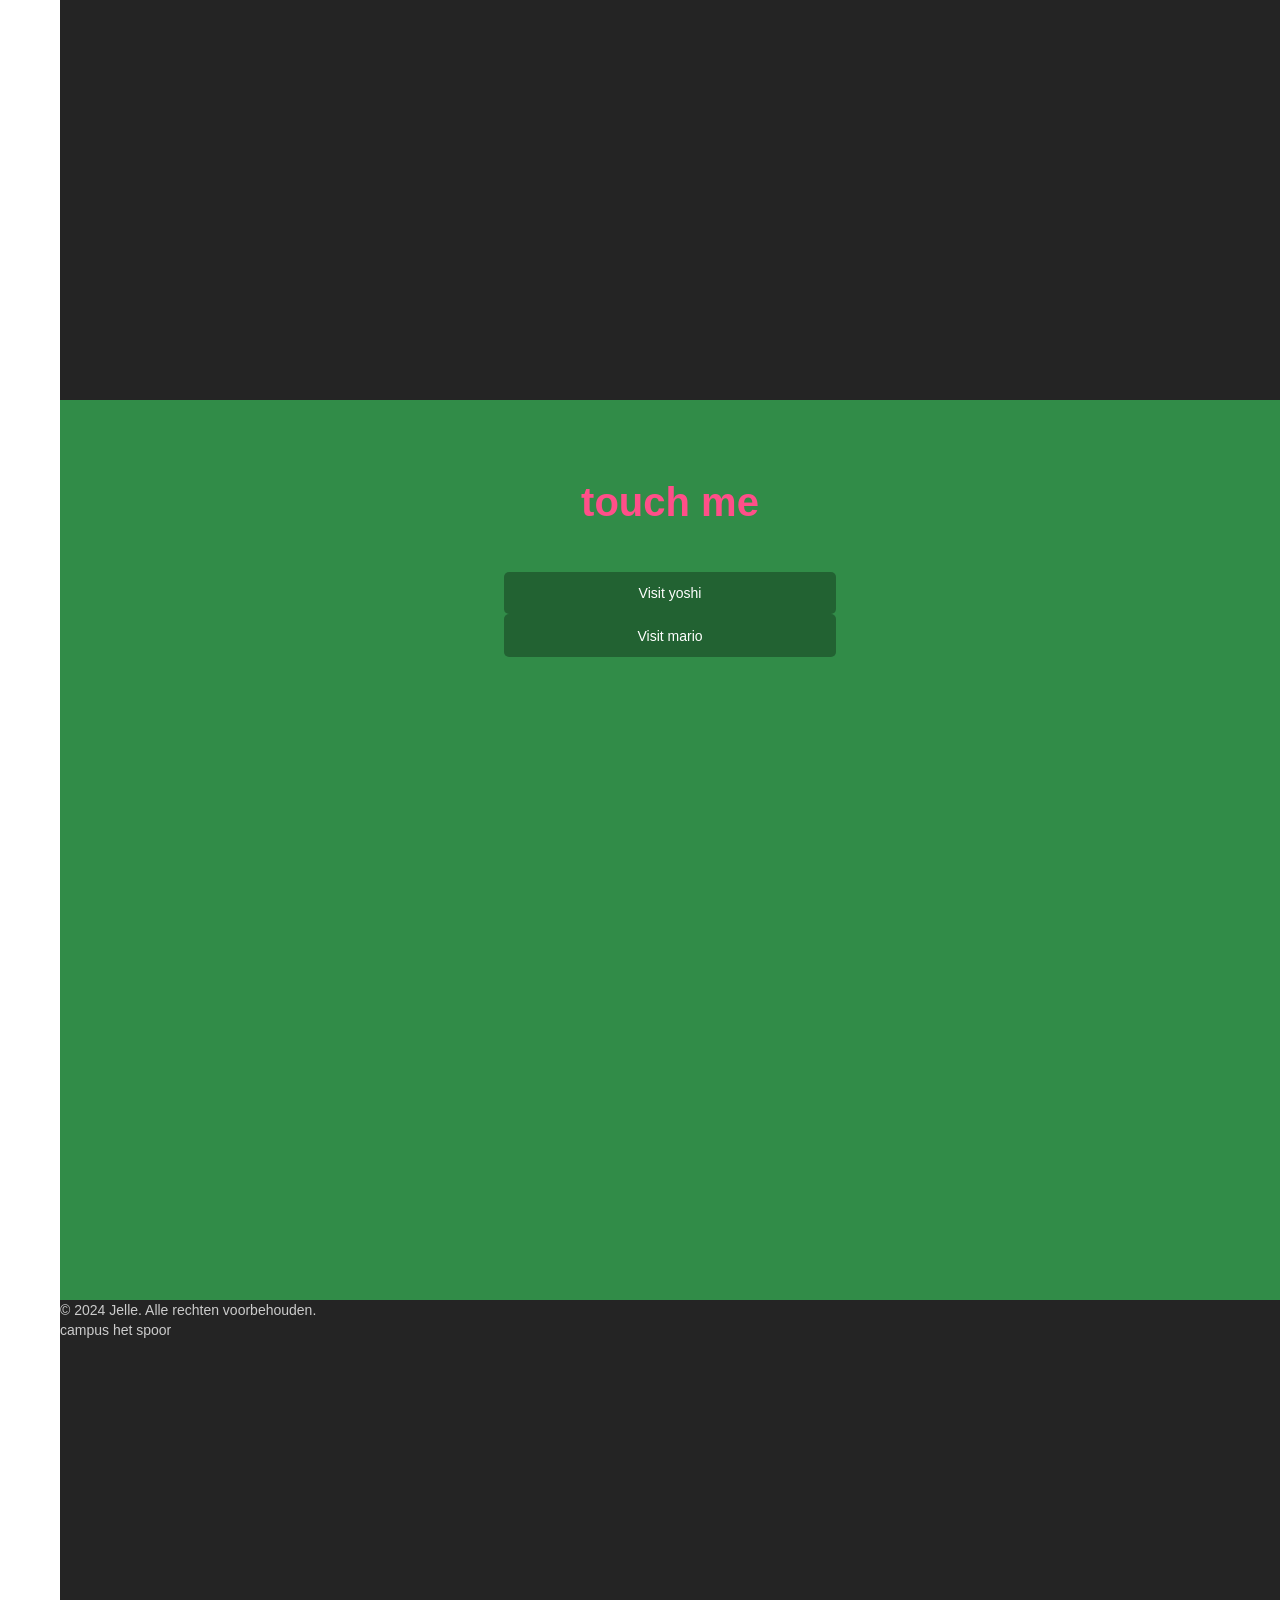
==== commit 04267aaa: "Update index.html" ====
--- a/index.html
+++ b/index.html
@@ -74,6 +74,11 @@
       </div>
     </div>
   </section>
+  <section id="footer">
+    <footer>
+      <p>&copy; 2024 Jelle. Alle rechten voorbehouden.<br>campus het spoor</p>
+    </footer>
+  </section>
   <script src="https://cdnjs.cloudflare.com/ajax/libs/jquery/3.2.1/jquery.min.js"></script>
   <script src="js/app.js"></script>
 </body>
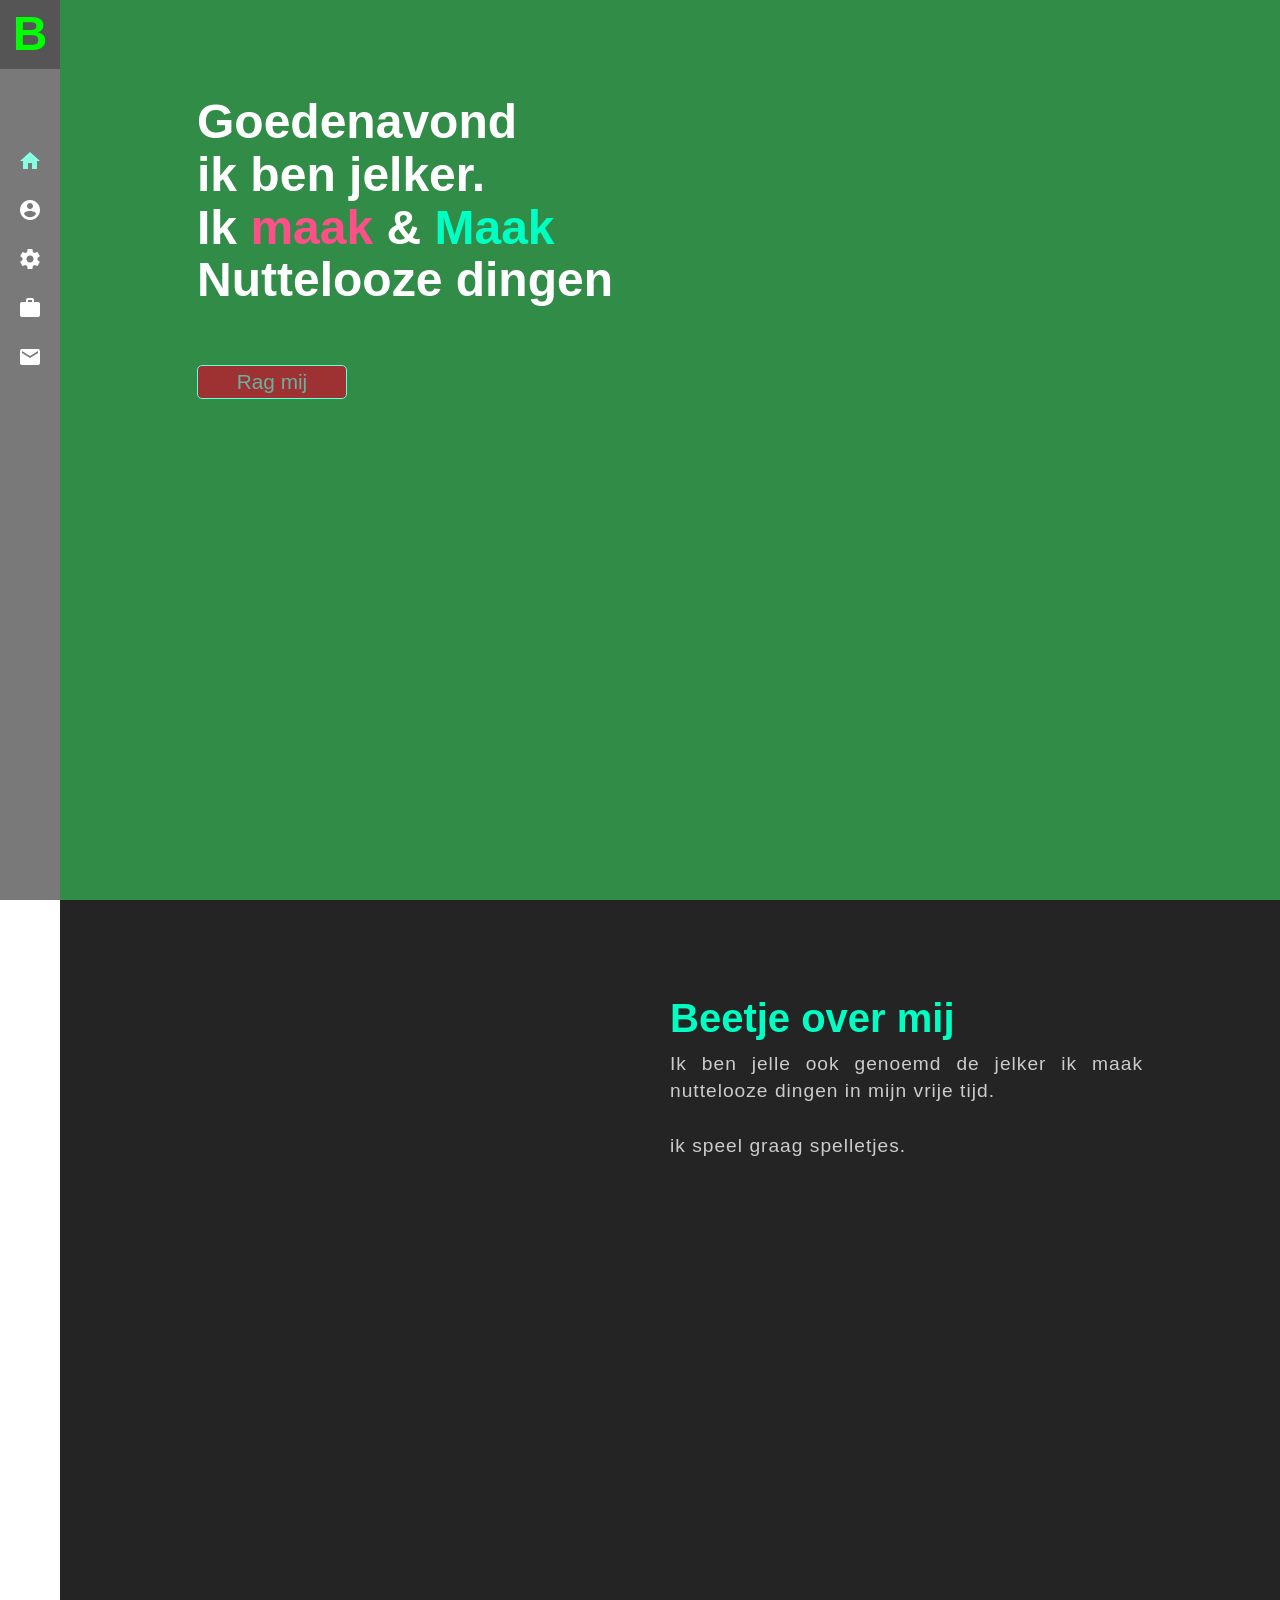
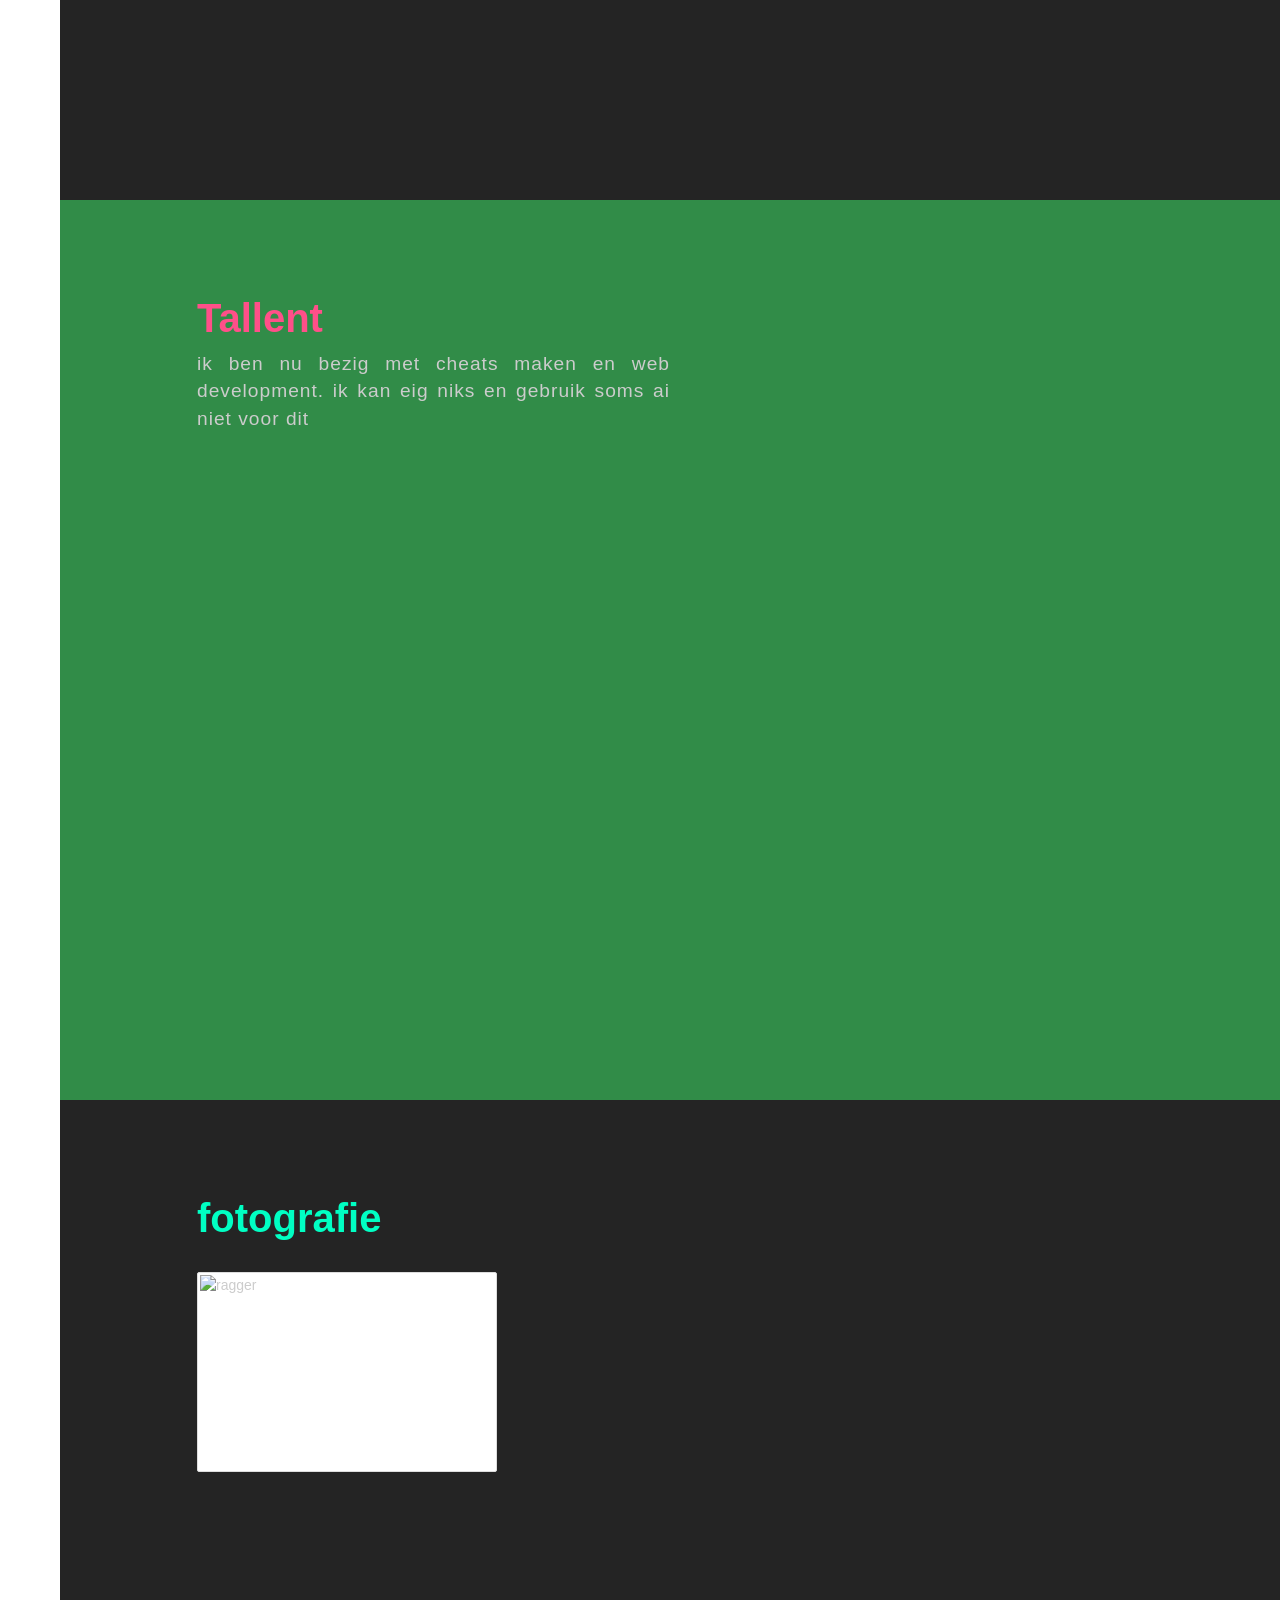
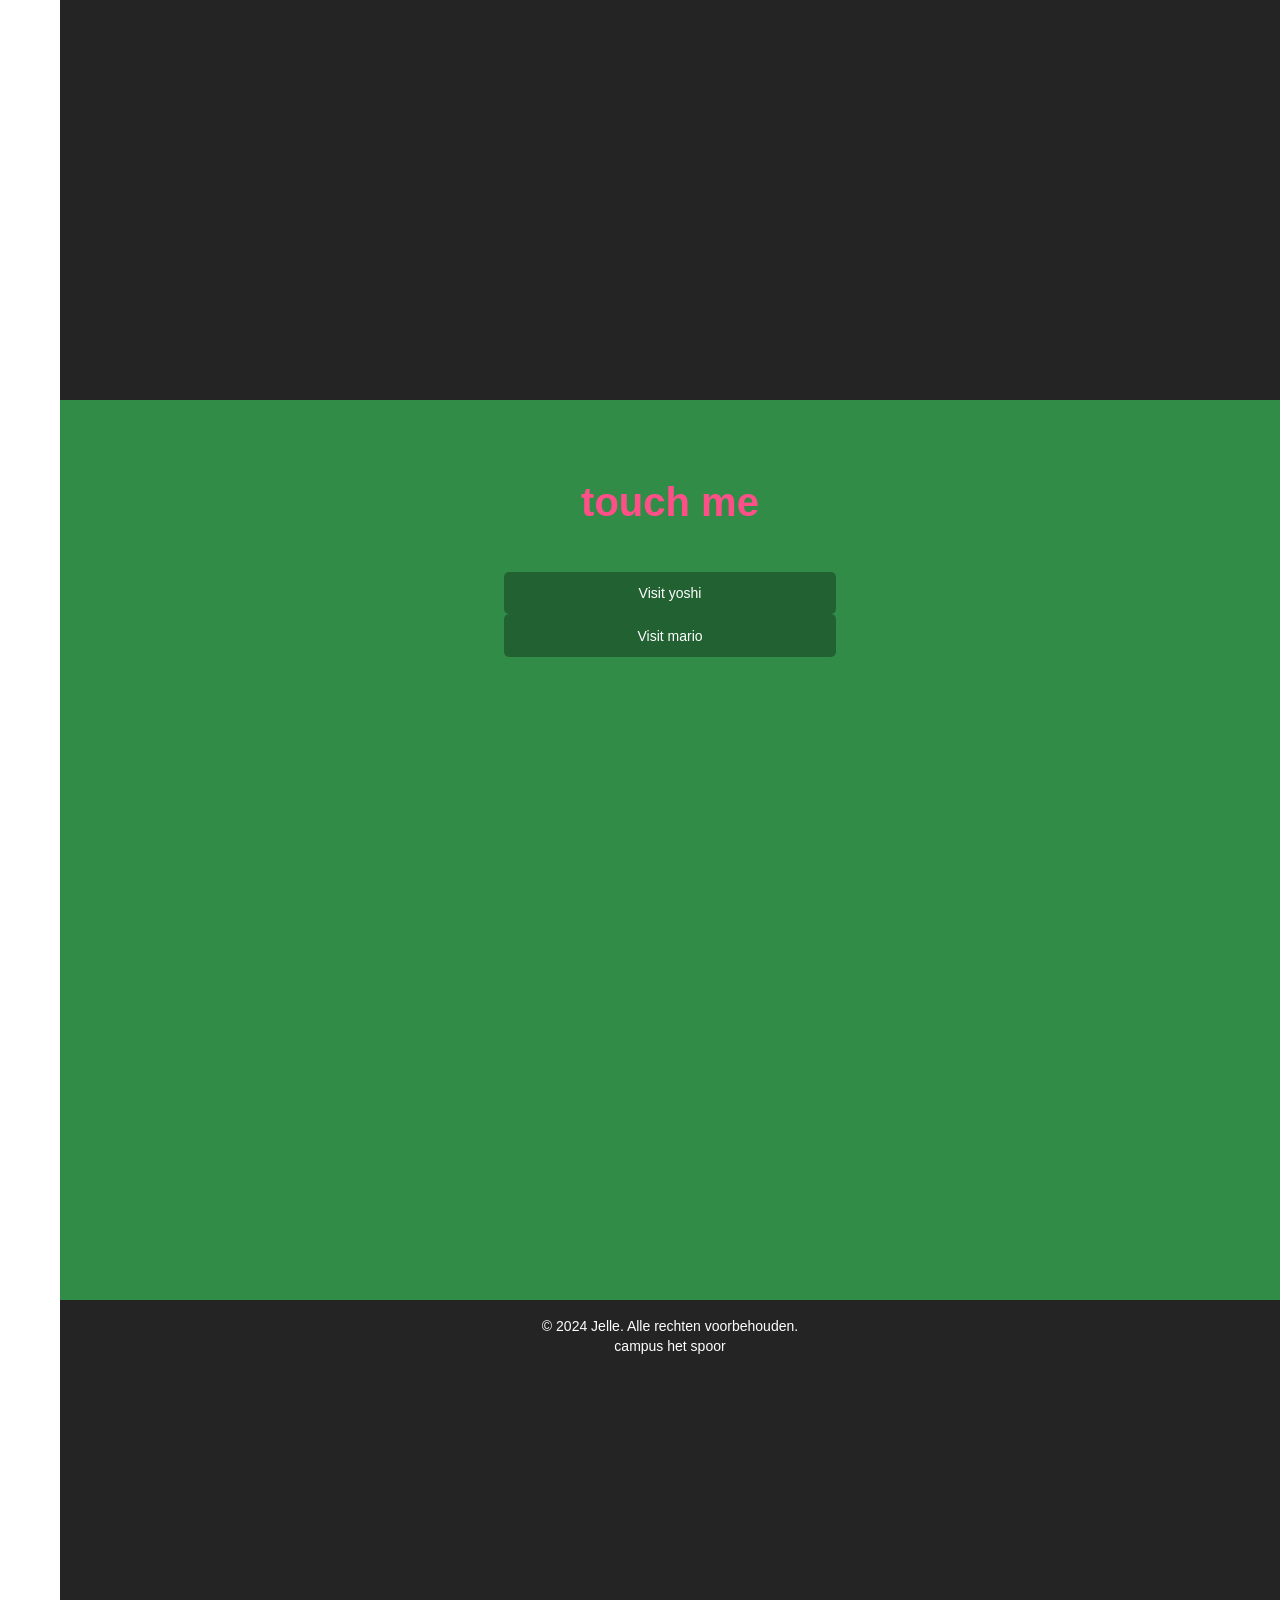
==== commit 1fb61cfc: "game" ====
--- a/index.html
+++ b/index.html
@@ -30,7 +30,7 @@
   <section id="home">
     <div class="container">
       <h1 class="welcome">Goedenavond<br>ik ben jelker.<br> Ik <span class="pink">maak</span> &amp; <span class="blue">Maak</span> <br>Nuttelooze dingen</h1>
-      <a href="#contact"><button class="scroll-page">Rag mij</button></a>
+      <a href="../Project-Web-Dev-2026/html/game.html"><button class="scroll-page">Rag mij</button></a>
     </div>
   </section>
   <section id="about">
--- a/css/style.css
+++ b/css/style.css
@@ -196,3 +196,65 @@
   background-color: #f06292;
   color: #444;
 }
+
+footer {
+  text-align: center;
+  padding: 1rem;
+  background-color: #242424;
+  color: #fff;
+}
+
+
+.bsod {
+  font-family: 'VT323', monospace;
+  font-size: 20px;
+  padding-top: 10%;
+  margin-left: 0;
+  min-height: 100vh;
+  background-color: #0414a7;
+}
+
+.bsod p {
+  color: #e0e2f4;
+  font-family: 'VT323', monospace;
+  font-size: 20px;
+  line-height: 1.25rem;
+}
+
+.bsod .neg {
+  text-align: center;
+  color: #0414a7;
+  font-family: 'VT323', monospace;
+  font-size: 2.75rem;
+}
+
+.bsod .neg .bg {
+  background: #aaaaaa;
+  padding: 0 15px 2px 13px;
+}
+
+.bsod .title {
+  margin-bottom: 50px;
+}
+
+.bsod .nav {
+  position: static;
+  display: block;
+  width: auto;
+  height: auto;
+  background-color: transparent;
+  margin-top: 35px;
+  text-align: center;
+}
+
+.bsod .nav .link {
+  text-decoration: none;
+  padding: 0 9px 2px 8px;
+  color: #e0e2f4;
+  background-color: transparent;
+}
+
+.bsod .nav .link:focus {
+  background: #aaaaaa;
+  color: #0414a7;
+}
